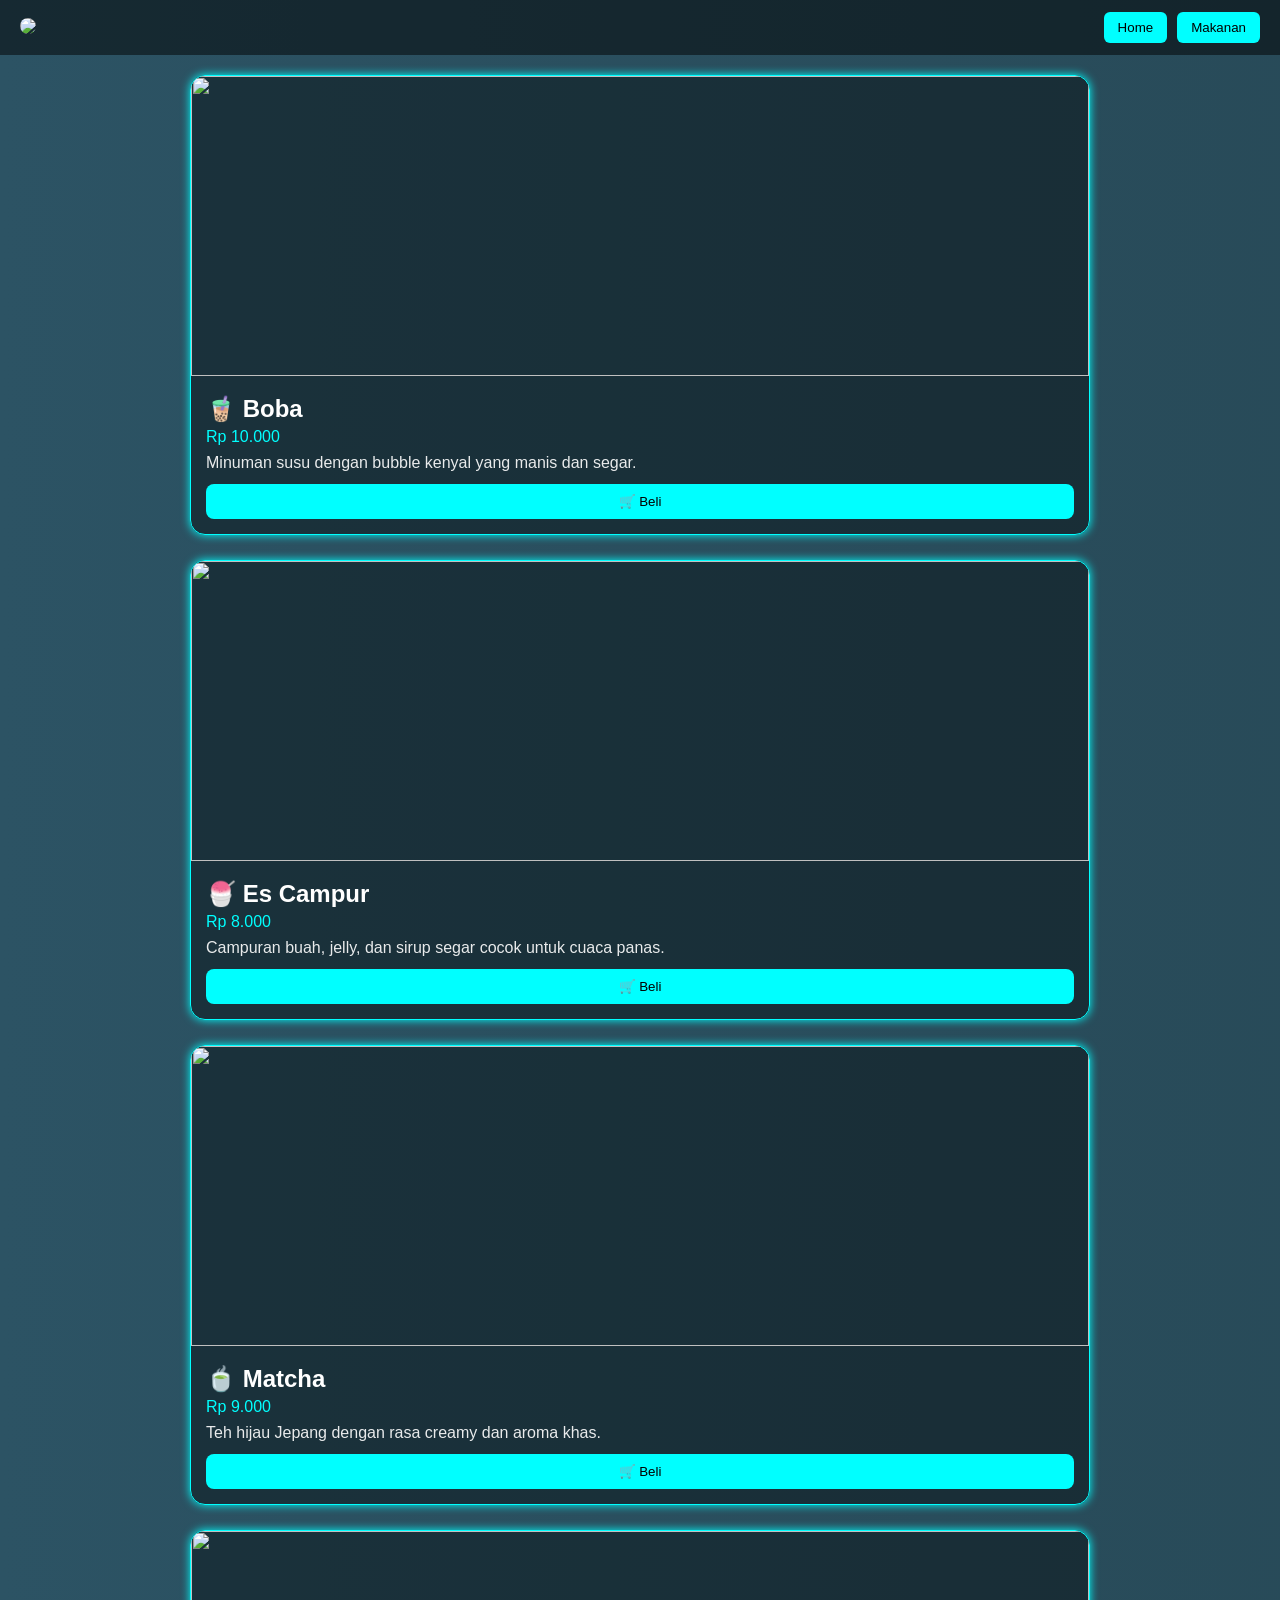
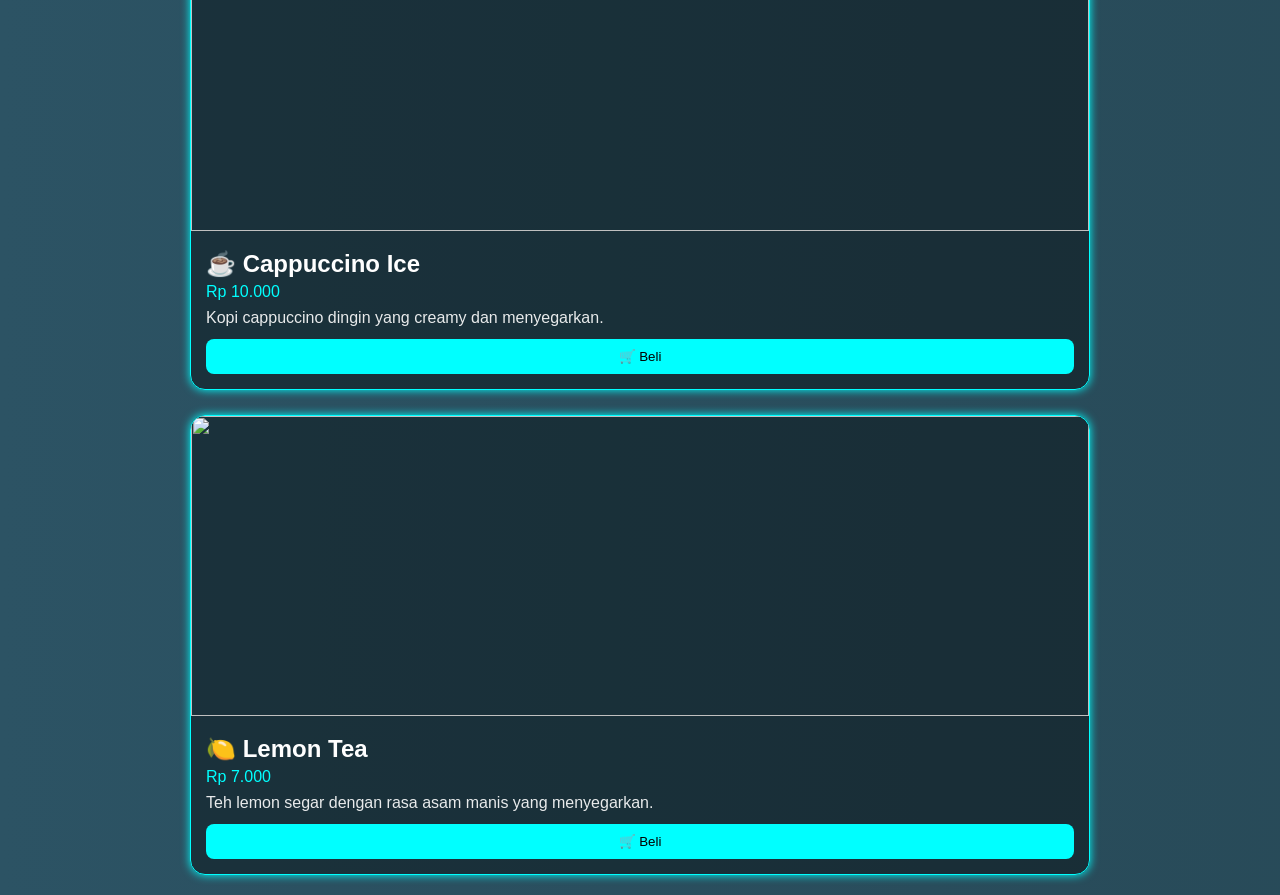
==== minuman.html @ e8f40d99 "Add files via upload" ====
<!DOCTYPE html>
<html lang="id">
<head>
    <meta charset="UTF-8">
    <meta name="viewport" content="width=device-width, initial-scale=1.0">
    <title>Minuman - SMKN 9 Medan Shop</title>
    <link rel="icon" type="image/jpeg" href="../Gambar_Website/smk.jpg">
    <link rel="stylesheet" href="minuman.css">
    <script src="minuman.js"></script>
</head>
<body>

<div class="navbar">
    <div class="logo">
        <img src="../Gambar_Website/smk.jpg">
    </div>

    <div class="menu">
        <button onclick="home()">Home</button>
        <button onclick="minuman()">Makanan</button>
    </div>
</div>

<div class="container">
    <div class="grid">

        <div class="card">
            <img src="../Gambar_Website/boba.jpg">
            <div class="content">
                <h2>🧋 Boba</h2>
                <p class="harga">Rp 10.000</p>
                <p class="deskripsi">Minuman susu dengan bubble kenyal yang manis dan segar.</p>
                <button class="beli" onclick="pesan1()">🛒 Beli</button>
            </div>
        </div>

        <div class="card">
            <img src="../Gambar_Website/es-campur.jpg">
            <div class="content">
                <h2>🍧 Es Campur</h2>
                <p class="harga">Rp 8.000</p>
                <p class="deskripsi">Campuran buah, jelly, dan sirup segar cocok untuk cuaca panas.</p>
                <button class="beli" onclick="pesan2()">🛒 Beli</button>
            </div>
        </div>

        <div class="card">
            <img src="../Gambar_Website/matcha.jpg">
            <div class="content">
                <h2>🍵 Matcha</h2>
                <p class="harga">Rp 9.000</p>
                <p class="deskripsi">Teh hijau Jepang dengan rasa creamy dan aroma khas.</p>
                <button class="beli" onclick="pesan3()">🛒 Beli</button>
            </div>
        </div>

        <div class="card">
            <img src="../Gambar_Website/cappuccino-ice.jpg">
            <div class="content">
                <h2>☕ Cappuccino Ice</h2>
                <p class="harga">Rp 10.000</p>
                <p class="deskripsi">Kopi cappuccino dingin yang creamy dan menyegarkan.</p>
                <button class="beli" onclick="pesan4()">🛒 Beli</button>
            </div>
        </div>

        <div class="card">
            <img src="../Gambar_Website/lemon-tea.jpg">
            <div class="content">
                <h2>🍋 Lemon Tea</h2>
                <p class="harga">Rp 7.000</p>
                <p class="deskripsi">Teh lemon segar dengan rasa asam manis yang menyegarkan.</p>
                <button class="beli" onclick="pesan5()">🛒 Beli</button>
            </div>
        </div>

    </div>
</div>

</body>
</html>
---- minuman.css ----
* {
    margin: 0;
    padding: 0;
    box-sizing: border-box;
    font-family: Arial, sans-serif;
}

body {
    color: white;
    background: linear-gradient(270deg, #0f2027, #203a43, #2c5364);
    background-size: 600% 600%;
    animation: bgGerak 10s ease infinite;
}

@keyframes bgGerak {
    0% { background-position: 0% 50%; }
    50% { background-position: 100% 50%; }
    100% { background-position: 0% 50%; }
}

/* NAVBAR */
.navbar {
    display: flex;
    justify-content: space-between;
    align-items: center;
    padding: 12px 20px;
    background: rgba(0,0,0,0.5);
}

.logo img {
    width: 45px;
    border-radius: 100%;
}

.menu {
    display: flex;
    gap: 10px;
}

.menu button {
    padding: 8px 14px;
    border: none;
    border-radius: 6px;
    background: cyan;
    cursor: pointer;
}

/* CONTAINER */
.container {
    max-width: 1000px;
    margin: auto;
    padding: 20px;
}

/* LIST */
.grid {
    display: flex;
    flex-direction: column;
    align-items: center;
    gap: 25px;
}

/* CARD */
.card {
    width: 95%;
    max-width: 500px;
    background: rgba(0,0,0,0.4);
    border-radius: 15px;
    border: 1px solid cyan;
    overflow: hidden;
    box-shadow: 0 0 10px cyan;
}

.card img {
    width: 100%;
    height: 180px;
    object-fit: cover;
}

.content {
    padding: 15px;
}

.content h2 {
    margin-bottom: 5px;
}

.harga {
    color: cyan;
    margin-bottom: 8px;
}

.deskripsi {
    font-size: 14px;
    opacity: 0.9;
}

/* BUTTON */
.beli {
    margin-top: 12px;
    padding: 10px;
    border: none;
    border-radius: 8px;
    background: cyan;
    cursor: pointer;
    width: 100%;
}

/* 💻 KOMPUTER */
@media (min-width: 1024px) {
    .container {
        max-width: 1300px;
    }

    .card {
        max-width: 900px;
    }

    .card img {
        height: 300px;
    }

    .deskripsi {
        font-size: 16px;
    }
}
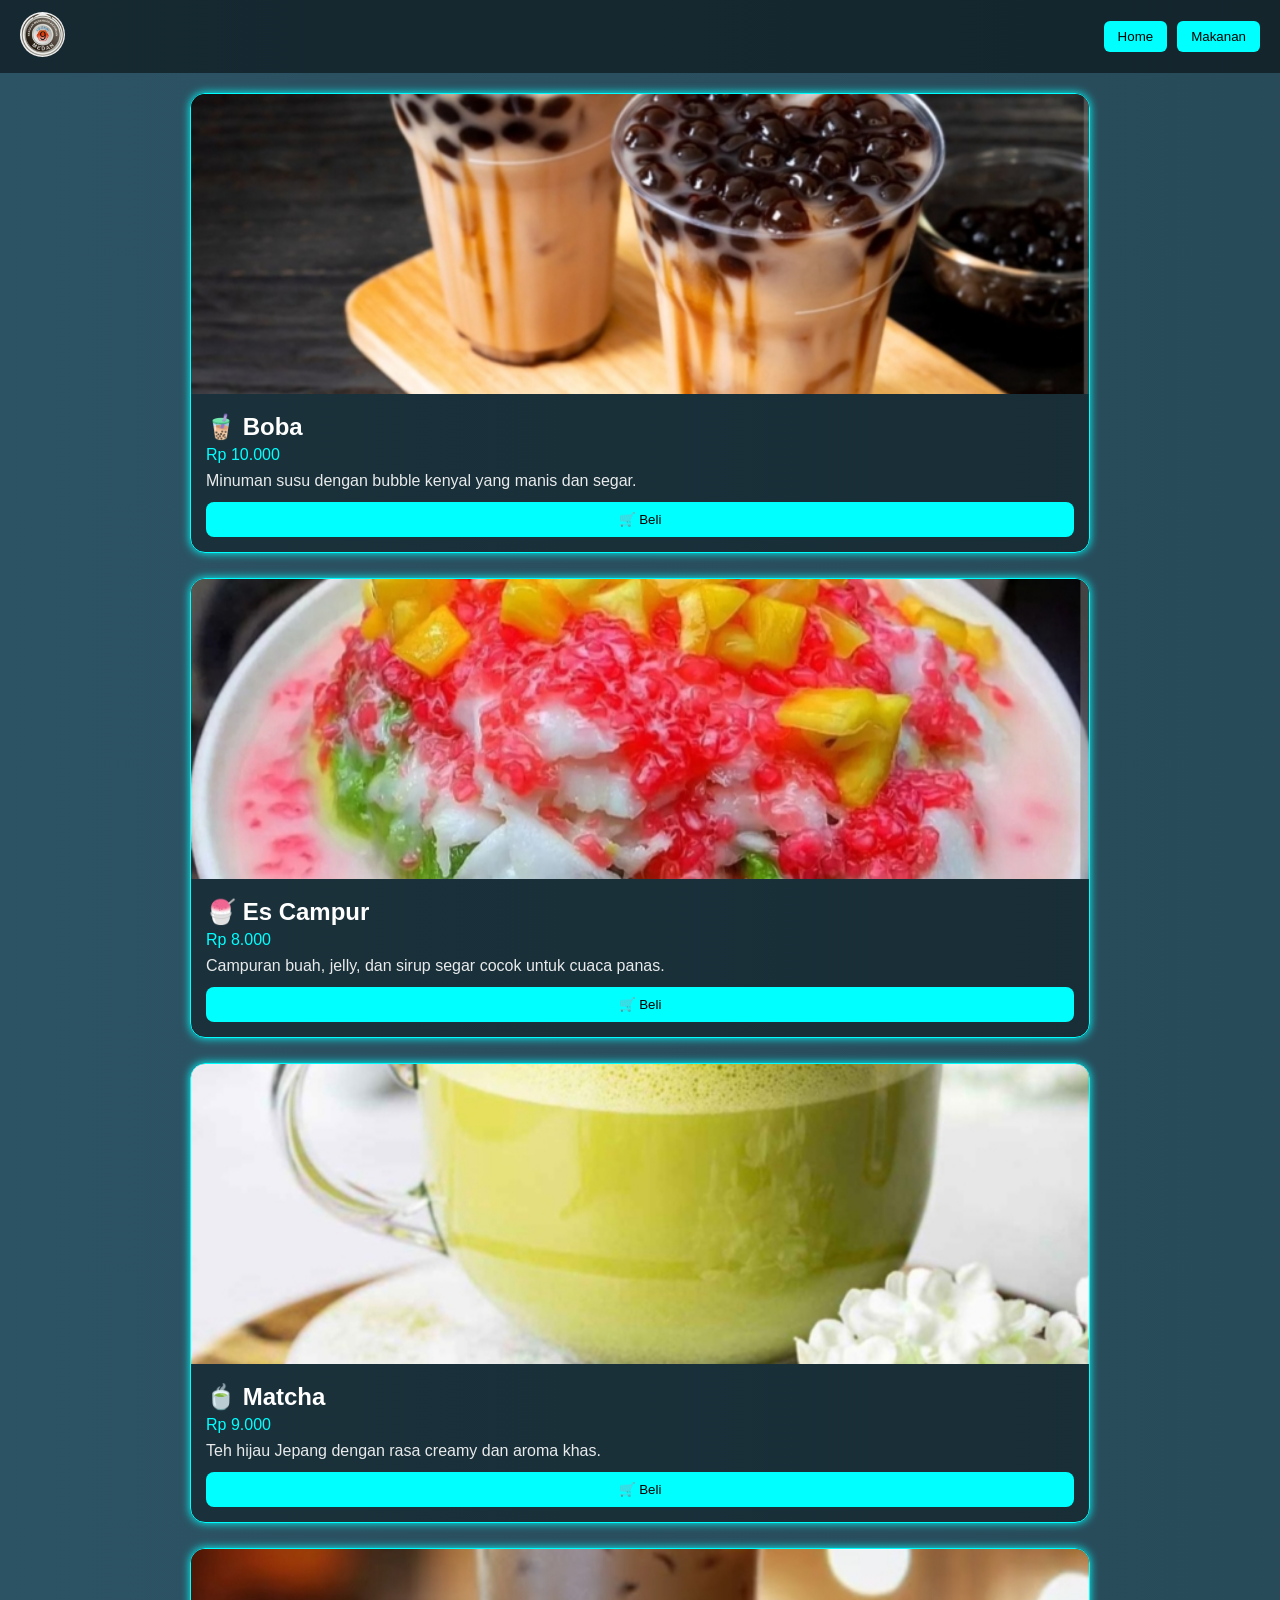
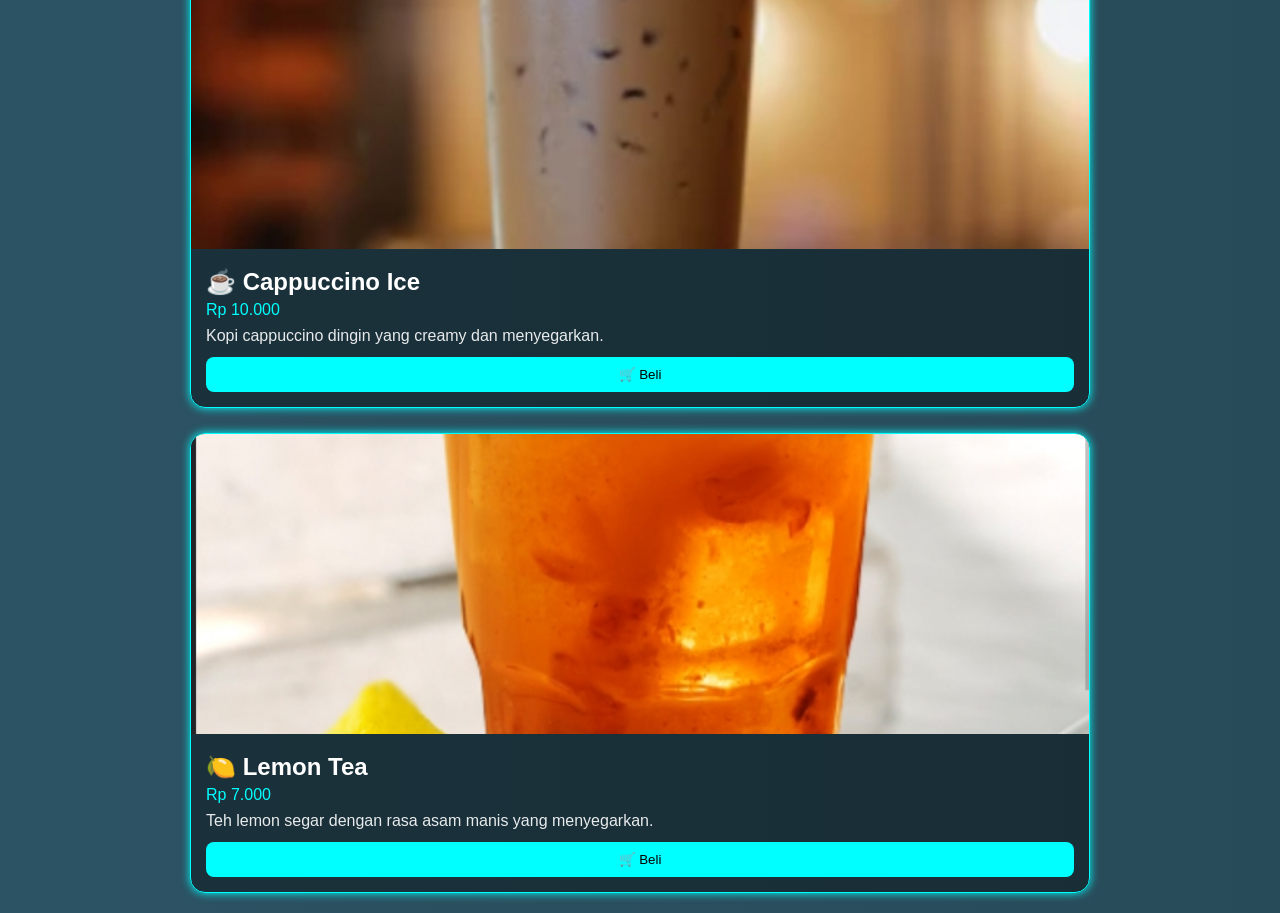
==== commit 0cfea423: "Update minuman.html" ====
--- a/minuman.html
+++ b/minuman.html
@@ -4,7 +4,7 @@
     <meta charset="UTF-8">
     <meta name="viewport" content="width=device-width, initial-scale=1.0">
     <title>Minuman - SMKN 9 Medan Shop</title>
-    <link rel="icon" type="image/jpeg" href="../Gambar_Website/smk.jpg">
+    <link rel="icon" type="image/jpeg" href="./Gambar_Website/smk.jpg">
     <link rel="stylesheet" href="minuman.css">
     <script src="minuman.js"></script>
 </head>
@@ -12,7 +12,7 @@
 
 <div class="navbar">
     <div class="logo">
-        <img src="../Gambar_Website/smk.jpg">
+        <img src="./Gambar_Website/smk.jpg">
     </div>
 
     <div class="menu">
@@ -25,7 +25,7 @@
     <div class="grid">
 
         <div class="card">
-            <img src="../Gambar_Website/boba.jpg">
+            <img src="./Gambar_Website/boba.jpg">
             <div class="content">
                 <h2>🧋 Boba</h2>
                 <p class="harga">Rp 10.000</p>
@@ -35,7 +35,7 @@
         </div>
 
         <div class="card">
-            <img src="../Gambar_Website/es-campur.jpg">
+            <img src="./Gambar_Website/es-campur.jpg">
             <div class="content">
                 <h2>🍧 Es Campur</h2>
                 <p class="harga">Rp 8.000</p>
@@ -45,7 +45,7 @@
         </div>
 
         <div class="card">
-            <img src="../Gambar_Website/matcha.jpg">
+            <img src="./Gambar_Website/matcha.jpg">
             <div class="content">
                 <h2>🍵 Matcha</h2>
                 <p class="harga">Rp 9.000</p>
@@ -55,7 +55,7 @@
         </div>
 
         <div class="card">
-            <img src="../Gambar_Website/cappuccino-ice.jpg">
+            <img src="./Gambar_Website/cappuccino-ice.jpg">
             <div class="content">
                 <h2>☕ Cappuccino Ice</h2>
                 <p class="harga">Rp 10.000</p>
@@ -65,7 +65,7 @@
         </div>
 
         <div class="card">
-            <img src="../Gambar_Website/lemon-tea.jpg">
+            <img src="./Gambar_Website/lemon-tea.jpg">
             <div class="content">
                 <h2>🍋 Lemon Tea</h2>
                 <p class="harga">Rp 7.000</p>
@@ -78,4 +78,4 @@
 </div>
 
 </body>
-</html>+</html>
